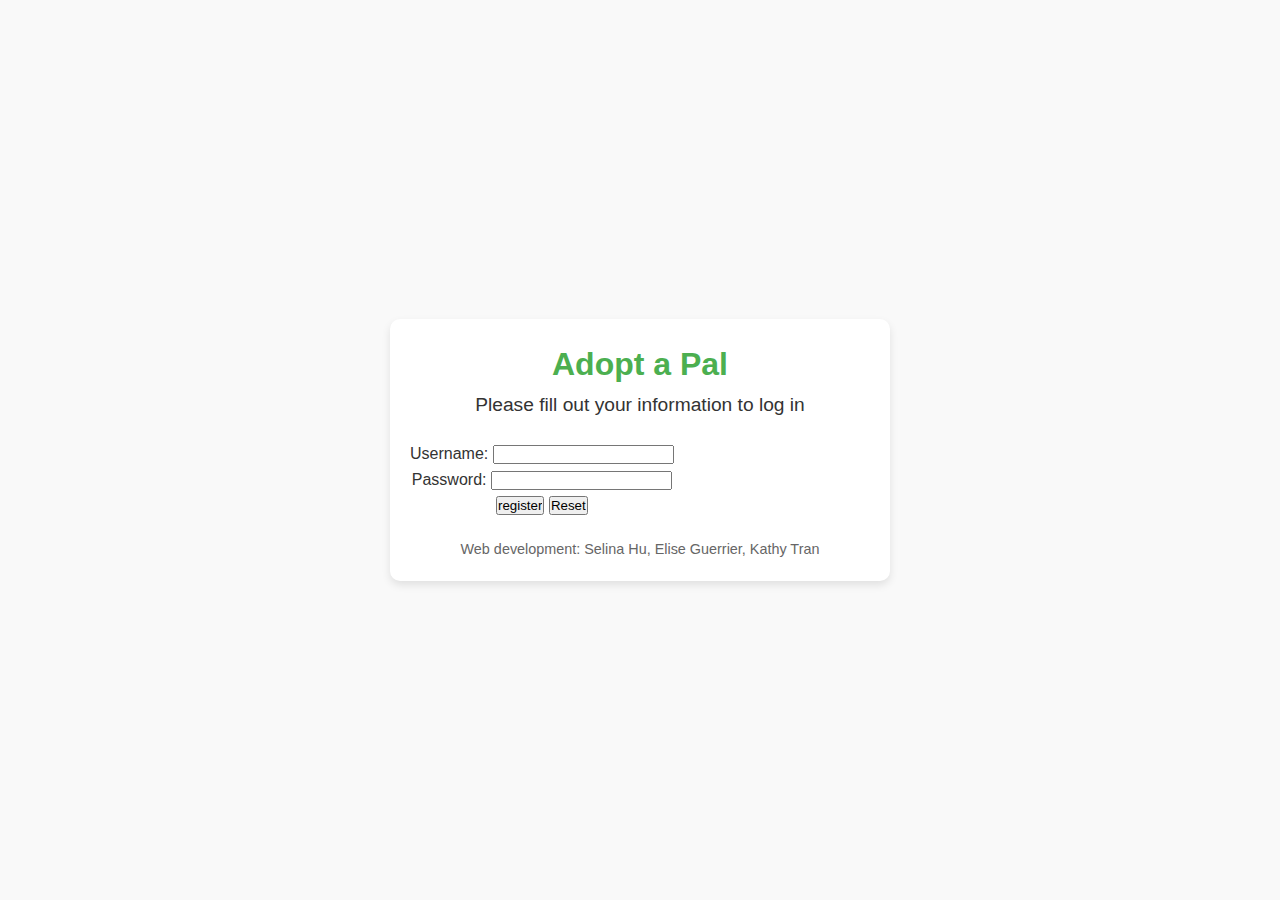
==== login.html @ 76e77c6f "home page" ====
<!DOCTYPE html>
<html lang="en">
<head>
    <meta charset="UTF-8">
    <meta name="viewport" content="width=device-width, initial-scale=1.0">
    <title>Sign up</title>
    <link rel="stylesheet" href="styles.css">
</head>
<body>
    <div class="container">
        <header>
            <h1>Adopt a Pal</h1>
            <p>Please fill out your information to log in</p>
        </header>

        <main>

            <section class="auth-buttons">
               <form action="user_account.php" method="post">
                Username: <input type='text' name="username"><br>
                Password: <input type='text' name="password"><br>

                <input type="submit" value=register>
                <input type="reset">
               </form>
            </section>
        </main>

        <footer>
            <p>Web development: Selina Hu, Elise Guerrier, Kathy Tran</p>
        </footer>
    </div>
</body>
</html>
---- styles.css ----
* {
    margin: 0;
    padding: 0;
    box-sizing: border-box;
}

body {
    font-family: 'Arial', sans-serif;
    line-height: 1.6;
    background-color: #f9f9f9;
    color: #333;
    display: flex;
    justify-content: center;
    align-items: center;
    min-height: 100vh;
    padding: 20px; 
}

/* Main container */
.container {
    text-align: center;
    max-width: 500px;
    padding: 20px;
    background: white;
    border-radius: 10px;
    box-shadow: 0 4px 8px rgba(0, 0, 0, 0.1);
    width: 100%; 
}

/* Header section */
header {
    margin-bottom: 20px;
}

header h1 {
    font-size: 2rem;
    color: #4CAF50;
}

header p {
    font-size: 1.2rem;
}

/* Introduction */
.intro {
    margin-bottom: 20px;
    font-size: 1rem;
}

/* Buttons */
.auth-buttons {
    display: flex;
    flex-direction: row;
    justify-content: space-between;
    gap: 10px;
}

button {
    flex: 1;
    padding: 10px 20px;
    font-size: 1rem;
    color: white;
    background: #4CAF50;
    border: none;
    border-radius: 5px;
    cursor: pointer;
    transition: background-color 0.3s;
}

button:hover {
    background-color: #45a049;
}

/* Footer */
footer {
    margin-top: 20px;
    font-size: 0.9rem;
    color: #666;
}

/* Responsive Design */

/* For tablets and small screens */
@media (max-width: 768px) {
    .auth-buttons {
        flex-direction: column; 
    }

    button {
        margin-bottom: 10px;
    }

    header h1 {
        font-size: 1.8rem;
    }

    header p {
        font-size: 1rem;
    }
}

/* For mobile screens */
@media (max-width: 480px) {
    body {
        padding: 10px;
    }

    .container {
        padding: 15px;
    }

    header h1 {
        font-size: 1.5rem;
    }

    header p {
        font-size: 0.9rem;
    }

    button {
        font-size: 0.9rem;
        padding: 8px 15px;
    }
}
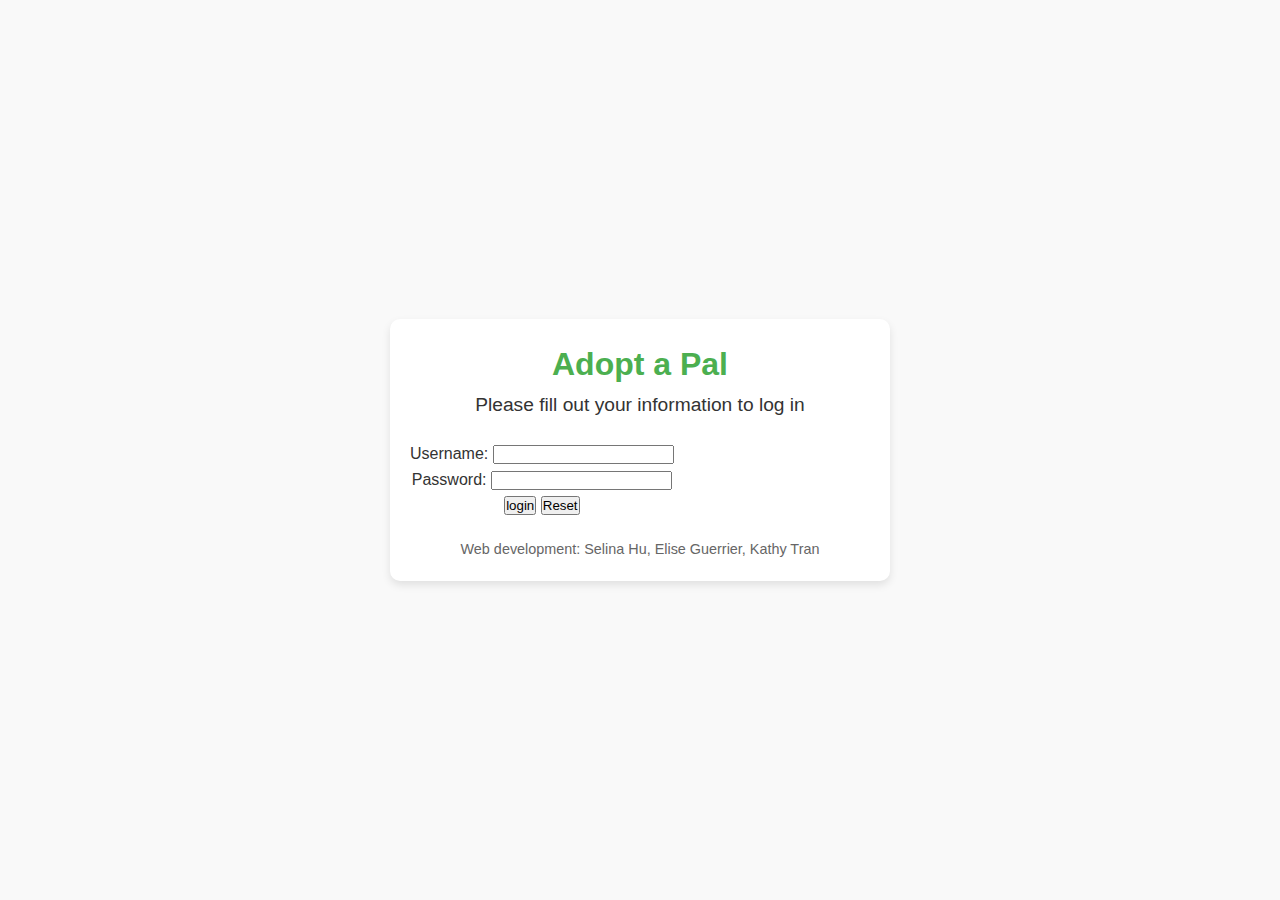
==== commit 9b1f56d0: "login signup" ====
--- a/login.html
+++ b/login.html
@@ -20,7 +20,7 @@
                 Username: <input type='text' name="username"><br>
                 Password: <input type='text' name="password"><br>
 
-                <input type="submit" value=register>
+                <input type="submit" value=login>
                 <input type="reset">
                </form>
             </section>
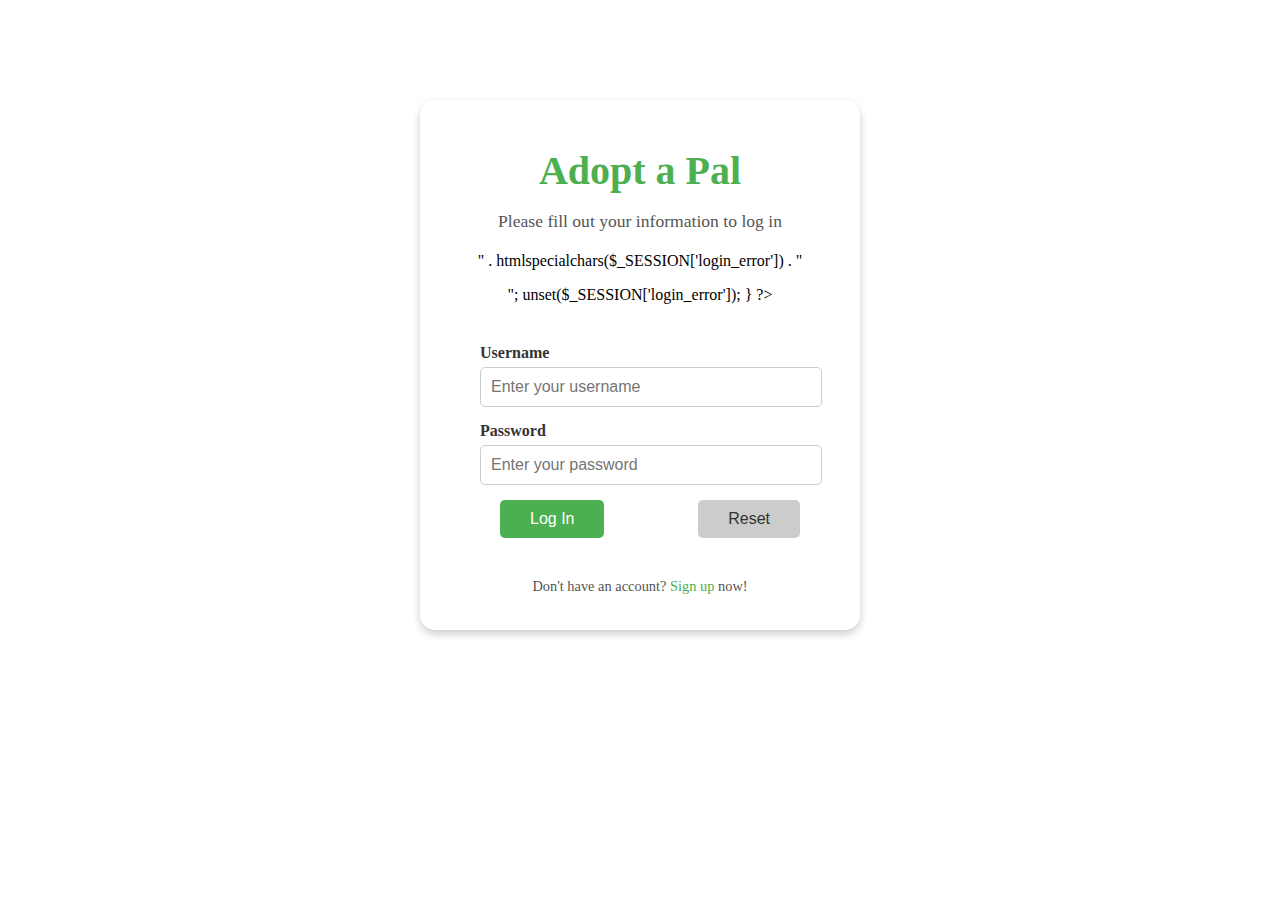
==== commit 293ac0e5: "login signup" ====
--- a/login.html
+++ b/login.html
@@ -3,32 +3,46 @@
 <head>
     <meta charset="UTF-8">
     <meta name="viewport" content="width=device-width, initial-scale=1.0">
-    <title>Sign up</title>
+    <title>Log In - Adopt a Pal</title>
     <link rel="stylesheet" href="styles.css">
 </head>
 <body>
-    <div class="container">
-        <header>
+    <div class="signup-container">
+        <header class="signup-header">
             <h1>Adopt a Pal</h1>
             <p>Please fill out your information to log in</p>
         </header>
 
         <main>
+            <?php
+session_start();
+if (isset($_SESSION['login_error'])) {
+    echo "<p class='error-message'>" . htmlspecialchars($_SESSION['login_error']) . "</p>";
+    unset($_SESSION['login_error']);
+}
+?>
 
-            <section class="auth-buttons">
-               <form action="user_account.php" method="post">
-                Username: <input type='text' name="username"><br>
-                Password: <input type='text' name="password"><br>
 
-                <input type="submit" value=login>
-                <input type="reset">
-               </form>
-            </section>
+            <form action="login.php" method="post" class="signup-form">
+                <div class="form-group">
+                    <label for="username">Username</label>
+                    <input type="text" id="username" name="username" placeholder="Enter your username" required>
+                </div>
+                <div class="form-group">
+                    <label for="password">Password</label>
+                    <input type="password" id="password" name="password" placeholder="Enter your password" required>
+                </div>
+                <div class="form-actions">
+                    <button type="submit">Log In</button>
+                    <button type="reset" class="reset-btn">Reset</button>
+                </div>
+            </form>
         </main>
 
-        <footer>
-            <p>Web development: Selina Hu, Elise Guerrier, Kathy Tran</p>
+        <footer class="signup-footer">
+            <p>Don't have an account? <a href="signup.html">Sign up</a> now!</p>
         </footer>
     </div>
 </body>
-</html>+</html>
+
--- a/styles.css
+++ b/styles.css
@@ -1,125 +1,126 @@
-* {
-    margin: 0;
-    padding: 0;
-    box-sizing: border-box;
+/* Signup Page Styling */
+.signup-container {
+    text-align: center;
+    max-width: 400px;
+    margin: auto;
+    padding: 20px;
+    background: white;
+    border-radius: 15px;
+    box-shadow: 0 4px 8px rgba(0, 0, 0, 0.2);
+    width: 100%;
+    margin-top: 100px;
 }
 
-body {
-    font-family: 'Arial', sans-serif;
-    line-height: 1.6;
-    background-color: #f9f9f9;
-    color: #333;
-    display: flex;
-    justify-content: center;
-    align-items: center;
-    min-height: 100vh;
-    padding: 20px; 
+.signup-header h1 {
+    font-size: 2.5rem;
+    color: #4CAF50;
+    margin-bottom: 10px;
 }
 
-/* Main container */
-.container {
-    text-align: center;
-    max-width: 500px;
-    padding: 20px;
-    background: white;
-    border-radius: 10px;
-    box-shadow: 0 4px 8px rgba(0, 0, 0, 0.1);
-    width: 100%; 
-}
-
-/* Header section */
-header {
+.signup-header p {
+    font-size: 1.1rem;
+    color: #555;
     margin-bottom: 20px;
 }
 
-header h1 {
-    font-size: 2rem;
-    color: #4CAF50;
+.signup-form {
+    display: flex;
+    flex-direction: column;
+    gap: 15px;
+    margin: 40px;
 }
 
-header p {
-    font-size: 1.2rem;
+.form-group {
+    text-align: left;
 }
 
-/* Introduction */
-.intro {
-    margin-bottom: 20px;
+.form-group label {
+    font-size: 1rem;
+    font-weight: bold;
+    color: #333;
+    margin-bottom: 5px;
+    display: block;
+}
+
+.form-group input {
+    width: 100%;
+    padding: 10px;
+    border: 1px solid #ccc;
+    border-radius: 5px;
     font-size: 1rem;
 }
 
-/* Buttons */
-.auth-buttons {
+.form-actions {
     display: flex;
-    flex-direction: row;
     justify-content: space-between;
     gap: 10px;
 }
 
 button {
-    flex: 1;
-    padding: 10px 20px;
+    padding: 10px 30px;
+    margin-left: 20px;
     font-size: 1rem;
-    color: white;
-    background: #4CAF50;
     border: none;
     border-radius: 5px;
     cursor: pointer;
     transition: background-color 0.3s;
 }
 
-button:hover {
-    background-color: #45a049;
+button[type="submit"] {
+    background: #4CAF50;
+    color: white;
 }
 
-/* Footer */
-footer {
+button[type="submit"]:hover {
+    background: #45a049;
+}
+
+.reset-btn {
+    background: #ccc;
+    color: #333;
+}
+
+.reset-btn:hover {
+    background: #bbb;
+}
+
+.signup-footer {
     margin-top: 20px;
     font-size: 0.9rem;
-    color: #666;
+    color: #555;
 }
 
-/* Responsive Design */
+.signup-footer a {
+    color: #4CAF50;
+    text-decoration: none;
+}
 
-/* For tablets and small screens */
-@media (max-width: 768px) {
-    .auth-buttons {
-        flex-direction: column; 
+.signup-footer a:hover {
+    text-decoration: underline;
+}
+
+.error-message {
+    color: red;
+    font-size: 0.9rem;
+    margin-bottom: 15px;
+}
+
+
+/* Responsive Adjustments */
+@media (max-width: 480px) {
+    .signup-container {
+        padding: 15px;
     }
 
-    button {
-        margin-bottom: 10px;
+    .signup-header h1 {
+        font-size: 2rem;
     }
 
-    header h1 {
-        font-size: 1.8rem;
-    }
-
-    header p {
-        font-size: 1rem;
+    .form-group label,
+    .form-group input,
+    button {
+        font-size: 0.9rem;
     }
 }
 
-/* For mobile screens */
-@media (max-width: 480px) {
-    body {
-        padding: 10px;
-    }
 
-    .container {
-        padding: 15px;
-    }
-
-    header h1 {
-        font-size: 1.5rem;
-    }
-
-    header p {
-        font-size: 0.9rem;
-    }
-
-    button {
-        font-size: 0.9rem;
-        padding: 8px 15px;
-    }
-}
-
